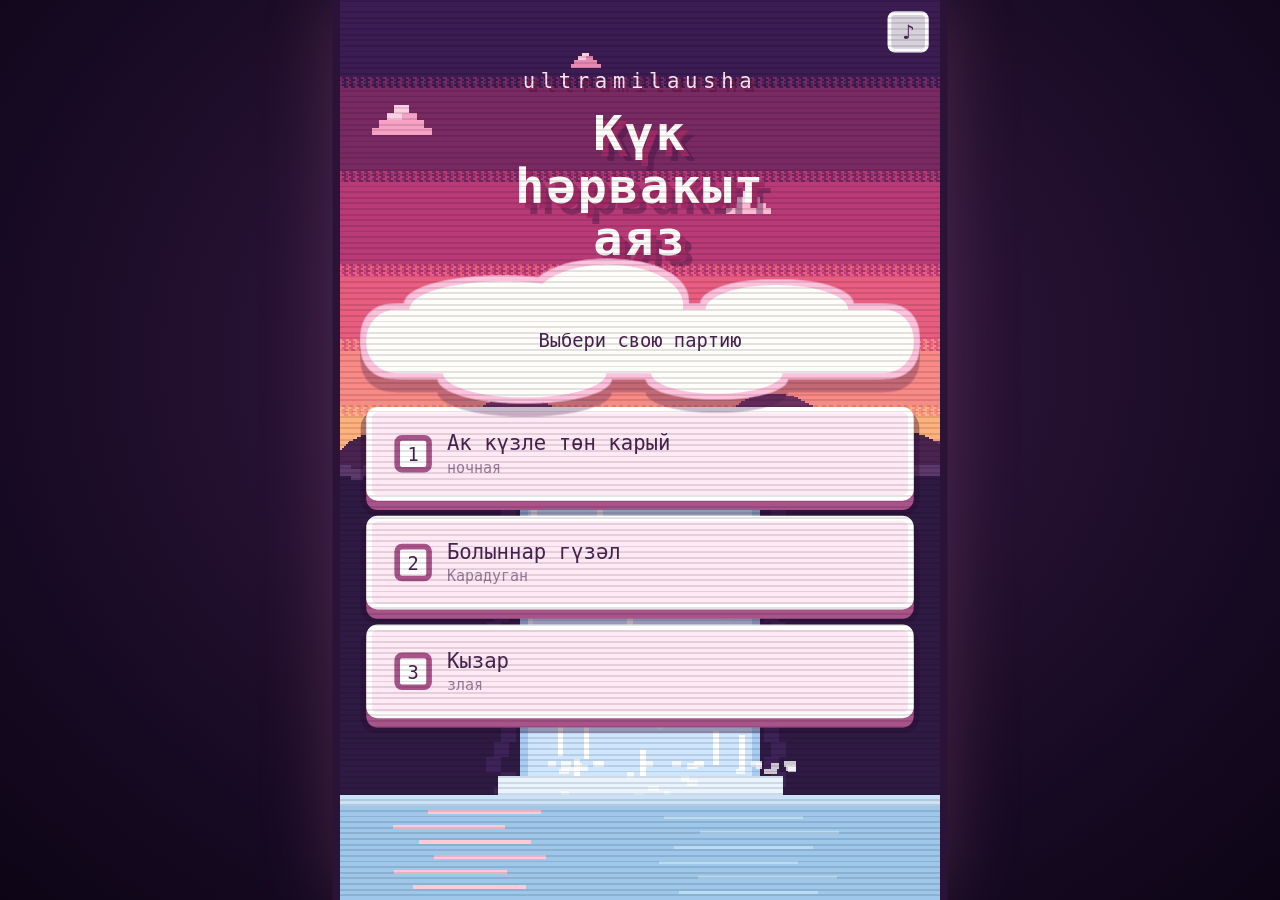
==== docs/index.html @ 02af9711 "Игра-стихотворение к синглу «Күк һәрвакыт аяз» Пиксельная игра: выбор партии, ловля слов парашютисто" ====
<!DOCTYPE html>
<html lang="ru">
<head>
<meta charset="utf-8">
<meta name="viewport" content="width=device-width, initial-scale=1, maximum-scale=1, user-scalable=no, viewport-fit=cover">
<title>ultramilausha — Күк һәрвакыт аяз</title>
<meta name="description" content="Напиши стихотворение, ловя слова с неба. Игра к синглу ultramilausha «Күк һәрвакыт аяз».">
<link rel="stylesheet" href="css/style.css">
</head>
<body>

<div class="stage">
  <div class="frame" id="frame">
    <canvas id="c" width="320" height="480"></canvas>

    <div class="ui" id="ui">

      <!-- кнопка звука -->
      <button class="sound" id="sound" aria-label="звук">♪</button>

      <!-- ЗАСТАВКА -->
      <section class="screen active" id="s-title">
        <div class="titleblock">
          <div class="artist">ultramilausha</div>
          <h1 class="single">Күк<br>һәрвакыт<br>аяз</h1>
        </div>
        <div class="cloud cloud-sm"><div class="cbody center-text">Выбери свою партию</div></div>
        <div class="parties" id="parties"></div>
      </section>

      <!-- ИНСТРУКЦИЯ -->
      <section class="screen" id="s-howto">
        <div class="cloud"><div class="cbody">
          <p>Сейчас мы будем писать стихотворение.</p>
          <p>Это очень просто. Название у него уже есть — это название твоей партии.</p>
          <p>Теперь мы будем писать первую строчку. Напиши её начало и поймай конец.</p>
        </div></div>
        <div class="poemline" id="howto-line"></div>
        <button class="btn" id="howto-next">Дальше</button>
      </section>

      <!-- ВВОД СТРОКИ -->
      <section class="screen" id="s-line">
        <div class="cloud cloud-poem"><div class="cbody">
          <div class="poem" id="line-poem"></div>
        </div></div>
        <div class="cloud cloud-sm"><div class="cbody">
          <span class="lbl" id="line-label"></span>
        </div></div>
        <div class="cloud cloud-input"><div class="cbody">
          <input class="field" id="line-input" type="text" maxlength="42"
                 autocomplete="off" autocapitalize="off" spellcheck="false" placeholder="…">
        </div></div>
        <div class="err" id="line-err"></div>
        <button class="btn" id="line-next">Ловить слово</button>
      </section>

      <!-- ИГРА -->
      <section class="screen screen-game" id="s-game">
        <div class="hud" id="hud"></div>
        <div class="tip" id="tip">веди пальцем&nbsp;&nbsp;·&nbsp;&nbsp;← →</div>
      </section>

      <!-- ФИНАЛ -->
      <section class="screen" id="s-final">
        <div class="cloud cloud-poem"><div class="cbody">
          <div class="poem poem-final" id="final-poem"></div>
        </div></div>
        <div class="share" id="share">
          <button class="btn btn-wide" id="sh-native">Отправить</button>
          <button class="btn btn-insta" id="sh-insta">Опубликовать в инстаграме</button>
          <div class="share-row">
            <button class="btn btn-sm" id="sh-tg">Telegram</button>
            <button class="btn btn-sm" id="sh-wa">WhatsApp</button>
          </div>
          <div class="share-row">
            <button class="btn btn-sm" id="sh-mail">Почта</button>
            <button class="btn btn-sm" id="sh-copy">Копировать</button>
          </div>
          <button class="btn btn-ghost" id="sh-again">Играть снова</button>
        </div>
      </section>

    </div>
  </div>
</div>

<script src="js/config.js"></script>
<script src="js/words.js"></script>
<script src="js/scenes.js"></script>
<script src="js/game.js"></script>
</body>
</html>
---- docs/css/style.css ----
/* ==========================================================
   ultramilausha — Күк һәрвакыт аяз
   Пиксельная игра-стихотворение
   ========================================================== */

* { box-sizing: border-box; margin: 0; padding: 0; }

html, body {
  height: 100%;
  overflow: hidden;
  background: #180a24;
  font-family: "Menlo", "Consolas", "DejaVu Sans Mono", "Courier New", monospace;
  -webkit-text-size-adjust: 100%;
  -webkit-tap-highlight-color: transparent;
}

body::before {
  content: "";
  position: fixed; inset: 0;
  background: radial-gradient(ellipse at 50% 40%, #3a1c47 0%, #180a24 70%, #0d0516 100%);
}

.stage {
  position: fixed; inset: 0;
  display: flex; align-items: center; justify-content: center;
}

.frame {
  position: relative;
  width: 320px; height: 480px;
  flex: 0 0 auto;
  transform-origin: center center;
  box-shadow: 0 0 0 4px #2b1338, 0 0 40px rgba(255, 150, 200, .22);
  overflow: hidden;
}

canvas {
  position: absolute; inset: 0;
  width: 320px; height: 480px;
  image-rendering: pixelated;
  image-rendering: crisp-edges;
  touch-action: none;
}

/* лёгкие «сканлайны» — привет 90-м */
.frame::after {
  content: "";
  position: absolute; inset: 0;
  pointer-events: none;
  background: repeating-linear-gradient(
    to bottom, rgba(0,0,0,.11) 0 1px, rgba(0,0,0,0) 1px 3px);
  z-index: 30;
}

.ui { position: absolute; inset: 0; z-index: 20; pointer-events: none; }

/* ---------- экраны ---------- */
.screen {
  position: absolute; inset: 0;
  display: none;
  flex-direction: column;
  align-items: center;
  justify-content: center;
  gap: 6px;
  padding: 14px 14px;
  overflow: hidden;
}
.screen.active { display: flex; pointer-events: auto; }
.screen-game.active { pointer-events: none; justify-content: flex-start; }

/* ==========================================================
   ОБЛАКА
   Тело + «пуфы» по краям, обведённые одним общим контуром
   через drop-shadow. Пуфы добавляет JS каждому .cloud.
   ========================================================== */
.cloud {
  position: relative;
  width: 100%;
  margin: 20px 0 16px;
  filter:
    drop-shadow(3px 0 0 #ffc2dd) drop-shadow(-3px 0 0 #ffc2dd)
    drop-shadow(0 3px 0 #ffc2dd) drop-shadow(0 -3px 0 #ffc2dd)
    drop-shadow(0 7px 0 rgba(70, 25, 80, .3));
}
.cloud .cbody {
  position: relative;
  z-index: 1;
  background: #fffdfa;
  border-radius: 16px;
  padding: 12px 15px;
  color: #4a2350;
  font-size: 11px;
  line-height: 1.55;
}
.cloud .puff {
  position: absolute;
  z-index: 0;
  background: #fffdfa;
  border-radius: 50%;
}
.cloud p + p { margin-top: 7px; }
.cloud-sm .cbody { font-size: 10px; padding: 9px 13px; }
.cloud-sm { margin: 16px 0 12px; }
.center-text { text-align: center; }

/* облако-поле для ввода */
.cloud-input { margin: 16px 0 10px; }
.cloud-input .cbody { padding: 7px 14px; background: #fff6fb; }
.cloud-input .puff { background: #fff6fb; }

/* облако со стихотворением */
.cloud-poem .cbody { padding: 13px 16px; }

/* ---------- заставка ---------- */
#s-title { padding-bottom: 74px; }
.titleblock { text-align: center; margin-bottom: 2px; }
.artist {
  font-size: 11px; letter-spacing: 3px;
  color: #ffe6f2; text-transform: lowercase;
  text-shadow: 2px 2px 0 #6b1d4a;
  margin-bottom: 8px;
}
.single {
  font-size: 26px; line-height: 1.06; font-weight: 700;
  color: #fffdfa; letter-spacing: 1px;
  text-shadow: 3px 3px 0 #a02a63, 6px 6px 0 rgba(60,20,70,.4);
}

.parties { display: flex; flex-direction: column; gap: 8px; width: 100%; }

/* ---------- кнопки ---------- */
.btn {
  font: inherit;
  font-size: 11px;
  color: #4a2350;
  background: #ffe9f4;
  border: 3px solid #ffffff;
  box-shadow: 0 5px 0 #a8548a, 0 5px 0 3px rgba(40,10,50,.35);
  border-radius: 6px;
  padding: 10px 12px;
  cursor: pointer;
  width: 100%;
  text-align: center;
  transition: transform .05s;
}
.btn:active { transform: translateY(4px); box-shadow: 0 1px 0 #a8548a, 0 1px 0 3px rgba(40,10,50,.35); }
.btn-sm { font-size: 10px; padding: 9px 6px; }
.btn-wide { background: #fff6ba; }
.btn-insta {
  background: linear-gradient(100deg, #ffd9a8 0%, #ffb0c4 45%, #d3a4ee 100%);
  font-size: 10px;
}
.btn-ghost {
  background: transparent; color: #ffe6f2; border-color: rgba(255,255,255,.5);
  box-shadow: none; font-size: 10px; padding: 8px;
}
.btn-ghost:active { transform: translateY(2px); box-shadow: none; }

.party { display: flex; align-items: center; gap: 8px; text-align: left; }
.party .num {
  flex: 0 0 auto;
  width: 20px; height: 20px; line-height: 15px; text-align: center;
  border: 3px solid #a8548a; border-radius: 4px;
  background: #fff; font-size: 10px;
}
.party .nm { flex: 1 1 auto; }
.party .hint { font-size: 8px; opacity: .55; display: block; margin-top: 2px; }

/* ---------- поля ---------- */
.lbl { display: block; font-size: 10px; line-height: 1.5; color: #7a3c72; text-align: center; }
.field {
  font: inherit; font-size: 14px;
  width: 86%;
  display: block;
  margin: 0 auto;
  padding: 5px 2px;
  color: #3a1c44;
  background: transparent;
  border: none;
  border-bottom: 2px dashed #ffb9d8;
  border-radius: 0;
  outline: none;
  text-align: center;
}
.field:focus { border-bottom-color: #ff85b8; }
.field::placeholder { color: #e2b6cd; }
.err {
  font-size: 9px; color: #ffd6e6; min-height: 11px;
  text-shadow: 1px 1px 0 rgba(60,20,70,.8);
}

/* ---------- стихотворение ---------- */
.poem { color: #3a1c44; font-size: 12px; line-height: 1.7; }
.poem .ptitle {
  font-size: 12px; font-weight: 700; color: #c0356a;
  text-align: center; padding-bottom: 5px; margin-bottom: 5px;
  border-bottom: 2px dotted #ffc2dd;
}
.poem div { white-space: pre-wrap; }
.poem .caught { color: #c0356a; font-weight: 700; }
.poem .cursor { color: #c0356a; animation: blink 1s steps(2) infinite; }
@keyframes blink { 50% { opacity: 0; } }
.poem-final { font-size: 12px; }

.poemline {
  font-size: 12px; color: #fffdfa; text-align: center;
  text-shadow: 2px 2px 0 rgba(60,20,70,.65);
}

/* ---------- игра ---------- */
.hud {
  position: absolute; top: 8px; left: 0; right: 0;
  text-align: center; font-size: 9px;
  color: #fffdfa; text-shadow: 2px 2px 0 rgba(0,0,0,.55);
  letter-spacing: 1px;
}
.tip {
  position: absolute; bottom: 14px; left: 0; right: 0;
  text-align: center; font-size: 9px;
  color: rgba(255,255,255,.85); text-shadow: 2px 2px 0 rgba(0,0,0,.5);
  transition: opacity .6s;
}
.tip.hide { opacity: 0; }

/* ---------- звук ---------- */
.sound {
  position: absolute; top: 6px; right: 6px; z-index: 40; pointer-events: auto;
  width: 22px; height: 22px;
  font: inherit; font-size: 11px; line-height: 1;
  color: #4a2350; background: rgba(255,255,255,.8);
  border: 2px solid rgba(255,255,255,.9); border-radius: 4px;
  cursor: pointer;
}
.sound.off { color: #b06a90; opacity: .6; }

/* ---------- шеринг ---------- */
.share { width: 100%; display: flex; flex-direction: column; gap: 6px; }
.share-row { display: flex; gap: 6px; }
.toast {
  position: absolute; left: 50%; bottom: 18px; transform: translateX(-50%);
  width: 84%; text-align: center;
  background: #fffdfa; color: #4a2350; border: 3px solid #ffd0e4;
  border-radius: 8px; padding: 7px 12px; font-size: 10px; z-index: 50;
  box-shadow: 0 4px 0 rgba(70,25,80,.3);
}
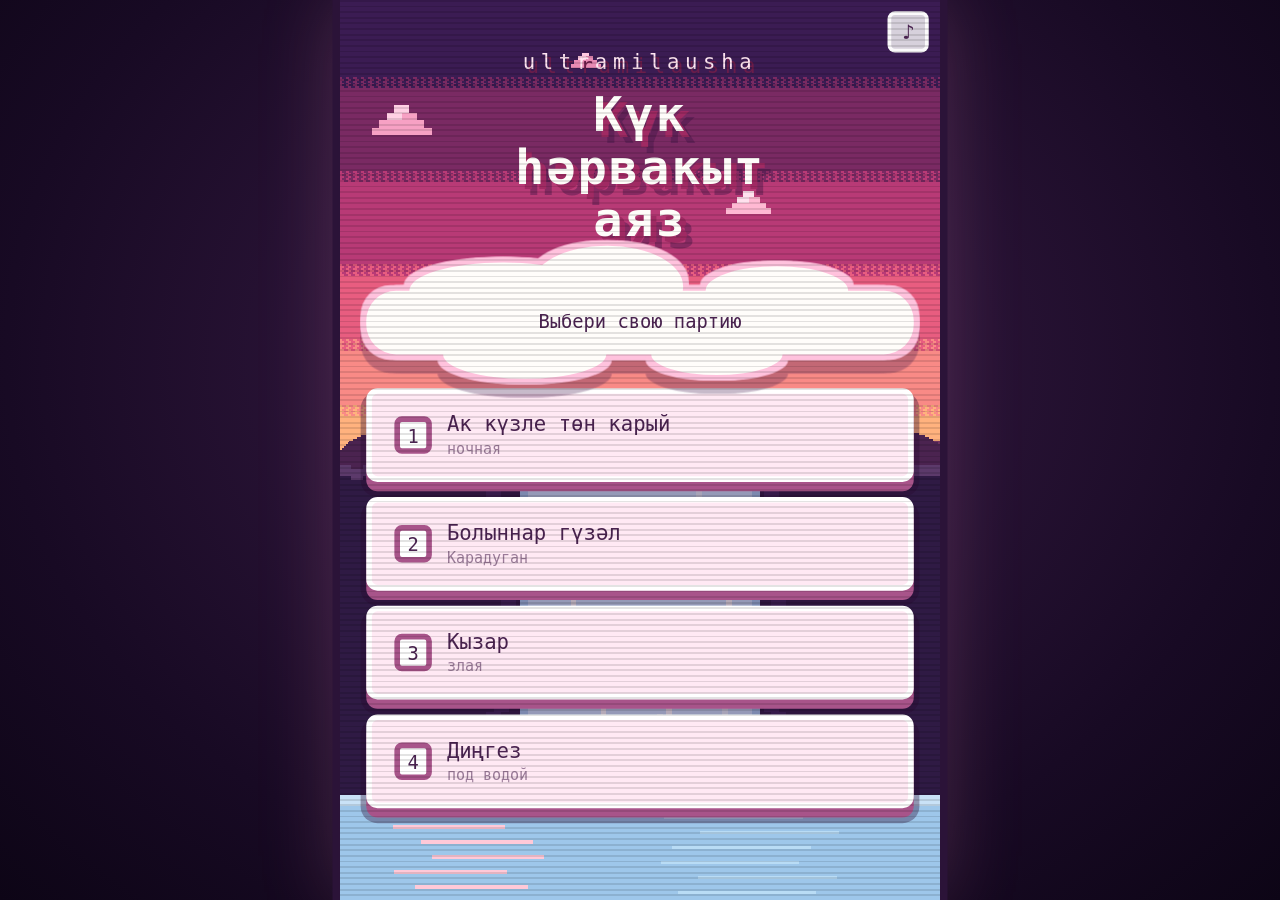
==== commit d9203cac: "Глава «Диңгез» под водой и правка стихотворения перед отправкой Четвёртая партия: красное море, кора" ====
--- a/docs/index.html
+++ b/docs/index.html
@@ -5,7 +5,7 @@
 <meta name="viewport" content="width=device-width, initial-scale=1, maximum-scale=1, user-scalable=no, viewport-fit=cover">
 <title>ultramilausha — Күк һәрвакыт аяз</title>
 <meta name="description" content="Напиши стихотворение, ловя слова с неба. Игра к синглу ultramilausha «Күк һәрвакыт аяз».">
-<link rel="stylesheet" href="css/style.css">
+<link rel="stylesheet" href="css/style.css?v=2">
 </head>
 <body>
 
@@ -64,7 +64,9 @@
       <!-- ФИНАЛ -->
       <section class="screen" id="s-final">
         <div class="cloud cloud-poem"><div class="cbody">
+          <button class="pencil" id="sh-edit">править</button>
           <div class="poem poem-final" id="final-poem"></div>
+          <textarea class="poem-edit" id="final-edit" rows="6" spellcheck="false" hidden></textarea>
         </div></div>
         <div class="share" id="share">
           <button class="btn btn-wide" id="sh-native">Отправить</button>
@@ -85,9 +87,9 @@
   </div>
 </div>
 
-<script src="js/config.js"></script>
-<script src="js/words.js"></script>
-<script src="js/scenes.js"></script>
-<script src="js/game.js"></script>
+<script src="js/config.js?v=2"></script>
+<script src="js/words.js?v=2"></script>
+<script src="js/scenes.js?v=2"></script>
+<script src="js/game.js?v=2"></script>
 </body>
 </html>
--- a/docs/css/style.css
+++ b/docs/css/style.css
@@ -4,6 +4,7 @@
    ========================================================== */
 
 * { box-sizing: border-box; margin: 0; padding: 0; }
+[hidden] { display: none !important; }
 
 html, body {
   height: 100%;
@@ -63,8 +64,10 @@
   justify-content: center;
   gap: 6px;
   padding: 14px 14px;
-  overflow: hidden;
-}
+  overflow-y: auto;
+  scrollbar-width: none;
+}
+.screen::-webkit-scrollbar { display: none; }
 .screen.active { display: flex; pointer-events: auto; }
 .screen-game.active { pointer-events: none; justify-content: flex-start; }
 
@@ -110,9 +113,29 @@
 
 /* облако со стихотворением */
 .cloud-poem .cbody { padding: 13px 16px; }
+.pencil {
+  position: absolute; top: 5px; right: 7px; z-index: 3;
+  font: inherit; font-size: 9px; line-height: 1;
+  text-decoration: underline; text-underline-offset: 2px;
+  color: #c0356a; background: transparent;
+  border: none; cursor: pointer; padding: 0;
+}
+.pencil:active { transform: translateY(1px); }
+.poem-edit {
+  width: 100%;
+  font: inherit; font-size: 12px; line-height: 1.7;
+  color: #3a1c44;
+  background: #fff6fb;
+  border: 2px dashed #ffb9d8;
+  border-radius: 10px;
+  padding: 7px 9px;
+  outline: none;
+  resize: none;
+}
+.poem-edit:focus { border-color: #ff85b8; }
 
 /* ---------- заставка ---------- */
-#s-title { padding-bottom: 74px; }
+#s-title { padding-bottom: 36px; }
 .titleblock { text-align: center; margin-bottom: 2px; }
 .artist {
   font-size: 11px; letter-spacing: 3px;
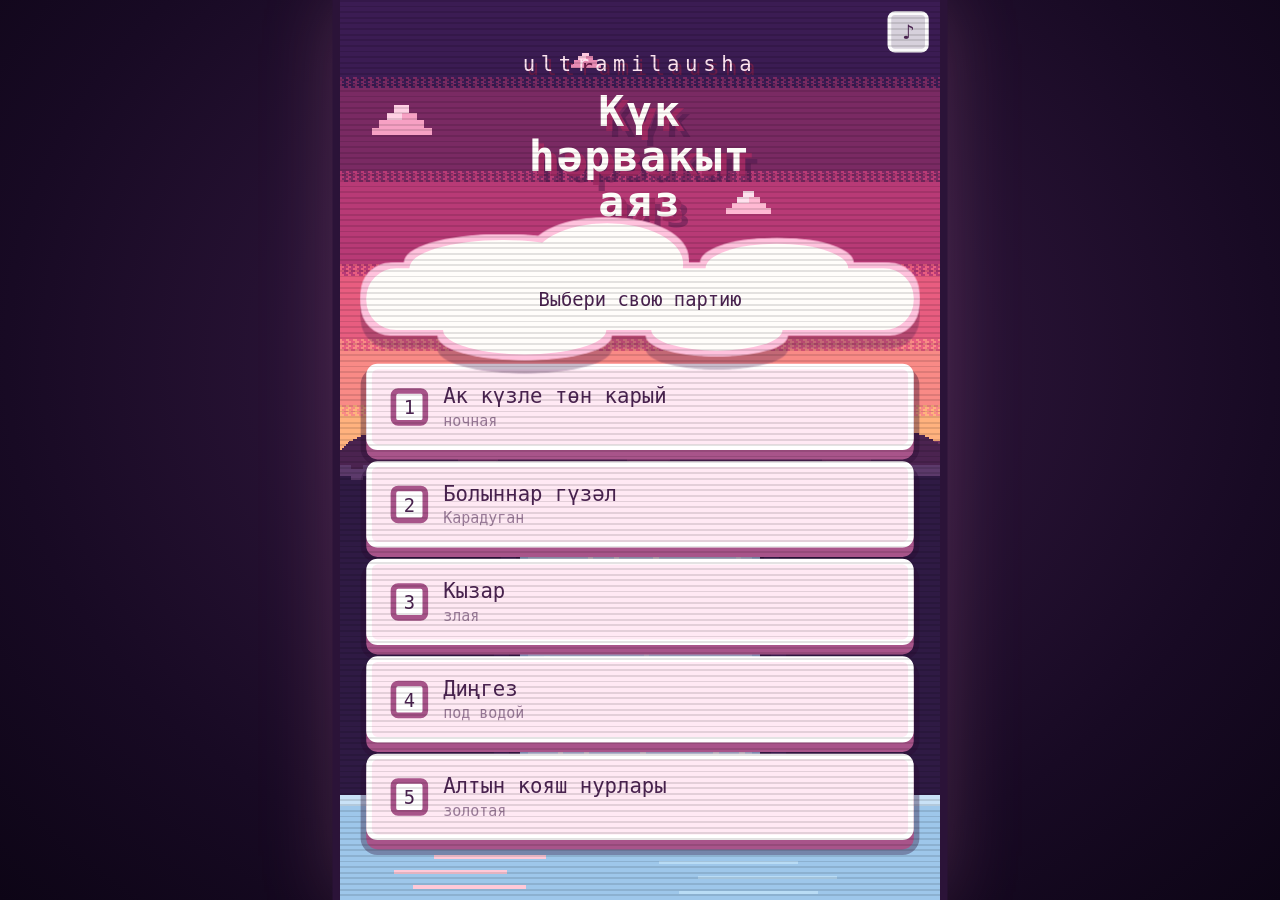
==== commit b6490938: "Красное море стало бирюзовым, под водой — аквалангист, новая глава «Алтын кояш нурлары» Красное море" ====
--- a/docs/index.html
+++ b/docs/index.html
@@ -5,7 +5,7 @@
 <meta name="viewport" content="width=device-width, initial-scale=1, maximum-scale=1, user-scalable=no, viewport-fit=cover">
 <title>ultramilausha — Күк һәрвакыт аяз</title>
 <meta name="description" content="Напиши стихотворение, ловя слова с неба. Игра к синглу ultramilausha «Күк һәрвакыт аяз».">
-<link rel="stylesheet" href="css/style.css?v=2">
+<link rel="stylesheet" href="css/style.css?v=4">
 </head>
 <body>
 
@@ -87,9 +87,9 @@
   </div>
 </div>
 
-<script src="js/config.js?v=2"></script>
-<script src="js/words.js?v=2"></script>
-<script src="js/scenes.js?v=2"></script>
-<script src="js/game.js?v=2"></script>
+<script src="js/config.js?v=4"></script>
+<script src="js/words.js?v=4"></script>
+<script src="js/scenes.js?v=4"></script>
+<script src="js/game.js?v=4"></script>
 </body>
 </html>
--- a/docs/css/style.css
+++ b/docs/css/style.css
@@ -135,21 +135,22 @@
 .poem-edit:focus { border-color: #ff85b8; }
 
 /* ---------- заставка ---------- */
-#s-title { padding-bottom: 36px; }
+#s-title { padding-bottom: 18px; }
 .titleblock { text-align: center; margin-bottom: 2px; }
 .artist {
   font-size: 11px; letter-spacing: 3px;
   color: #ffe6f2; text-transform: lowercase;
   text-shadow: 2px 2px 0 #6b1d4a;
-  margin-bottom: 8px;
+  margin-bottom: 6px;
 }
 .single {
-  font-size: 26px; line-height: 1.06; font-weight: 700;
+  font-size: 23px; line-height: 1.05; font-weight: 700;
   color: #fffdfa; letter-spacing: 1px;
   text-shadow: 3px 3px 0 #a02a63, 6px 6px 0 rgba(60,20,70,.4);
 }
 
-.parties { display: flex; flex-direction: column; gap: 8px; width: 100%; }
+.parties { display: flex; flex-direction: column; gap: 6px; width: 100%; }
+.parties .btn { padding: 8px 10px; }
 
 /* ---------- кнопки ---------- */
 .btn {
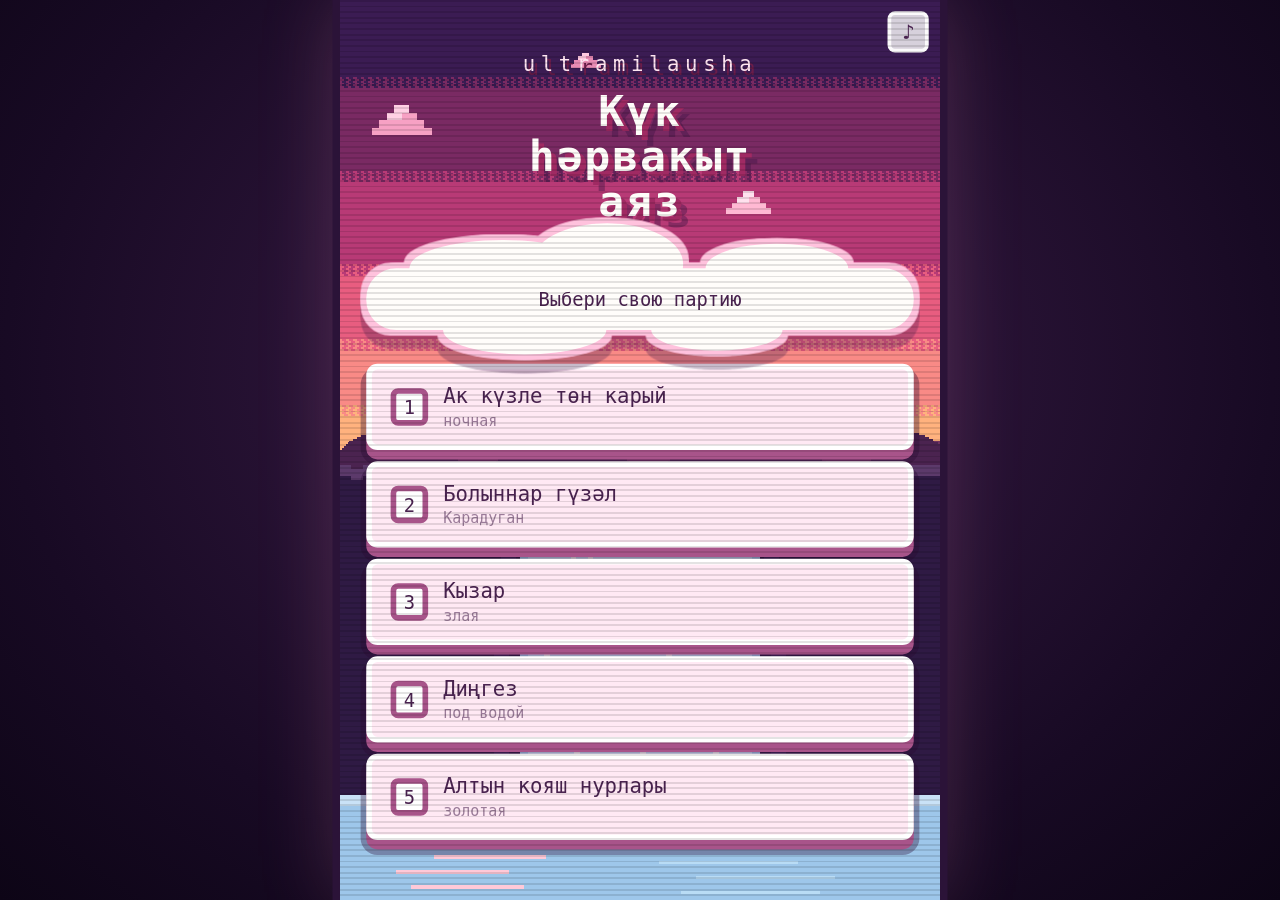
==== commit 2c5c44a8: "Псевдовосьмибитная музыка: пять версий песни по партиям Ноты сняты с миди из аблетона (папка «музыка" ====
--- a/docs/index.html
+++ b/docs/index.html
@@ -5,7 +5,7 @@
 <meta name="viewport" content="width=device-width, initial-scale=1, maximum-scale=1, user-scalable=no, viewport-fit=cover">
 <title>ultramilausha — Күк һәрвакыт аяз</title>
 <meta name="description" content="Напиши стихотворение, ловя слова с неба. Игра к синглу ultramilausha «Күк һәрвакыт аяз».">
-<link rel="stylesheet" href="css/style.css?v=4">
+<link rel="stylesheet" href="css/style.css?v=14">
 </head>
 <body>
 
@@ -87,9 +87,10 @@
   </div>
 </div>
 
-<script src="js/config.js?v=4"></script>
-<script src="js/words.js?v=4"></script>
-<script src="js/scenes.js?v=4"></script>
-<script src="js/game.js?v=4"></script>
+<script src="js/config.js?v=14"></script>
+<script src="js/words.js?v=14"></script>
+<script src="js/scenes.js?v=14"></script>
+<script src="js/music.js?v=14"></script>
+<script src="js/game.js?v=14"></script>
 </body>
 </html>
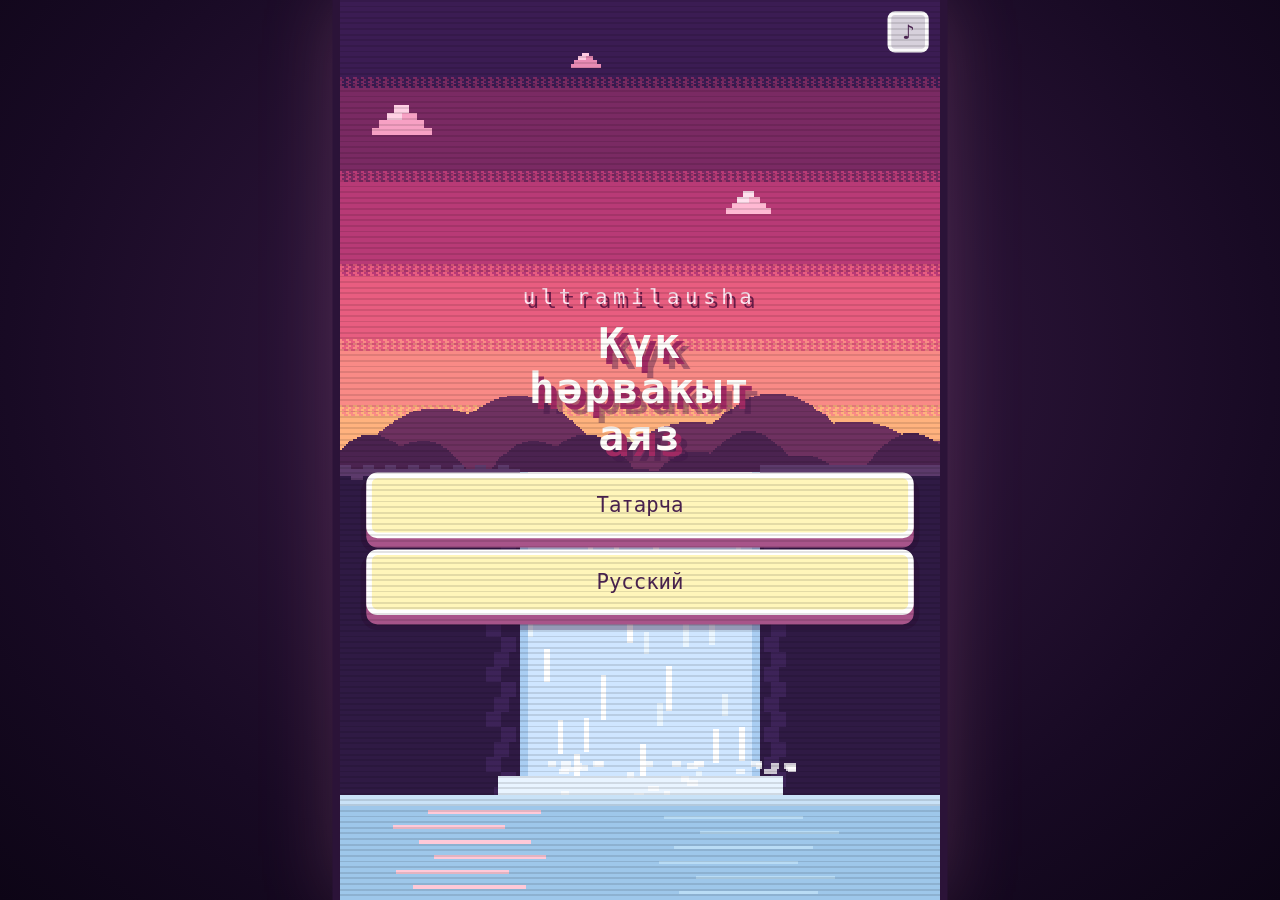
==== commit 74c67aba: "Два языка: экран выбора в начале, все надписи в STRINGS Игра открывается выбором «Татарча» или «Русс" ====
--- a/docs/index.html
+++ b/docs/index.html
@@ -5,7 +5,7 @@
 <meta name="viewport" content="width=device-width, initial-scale=1, maximum-scale=1, user-scalable=no, viewport-fit=cover">
 <title>ultramilausha — Күк һәрвакыт аяз</title>
 <meta name="description" content="Напиши стихотворение, ловя слова с неба. Игра к синглу ultramilausha «Күк һәрвакыт аяз».">
-<link rel="stylesheet" href="css/style.css?v=14">
+<link rel="stylesheet" href="css/style.css?v=15">
 </head>
 <body>
 
@@ -18,25 +18,33 @@
       <!-- кнопка звука -->
       <button class="sound" id="sound" aria-label="звук">♪</button>
 
-      <!-- ЗАСТАВКА -->
-      <section class="screen active" id="s-title">
+      <!-- ВЫБОР ЯЗЫКА -->
+      <section class="screen active" id="s-lang">
         <div class="titleblock">
           <div class="artist">ultramilausha</div>
           <h1 class="single">Күк<br>һәрвакыт<br>аяз</h1>
         </div>
-        <div class="cloud cloud-sm"><div class="cbody center-text">Выбери свою партию</div></div>
+        <div class="parties">
+          <button class="btn btn-wide" id="lang-tt">Татарча</button>
+          <button class="btn btn-wide" id="lang-ru">Русский</button>
+        </div>
+      </section>
+
+      <!-- ЗАСТАВКА -->
+      <section class="screen" id="s-title">
+        <div class="titleblock">
+          <div class="artist">ultramilausha</div>
+          <h1 class="single">Күк<br>һәрвакыт<br>аяз</h1>
+        </div>
+        <div class="cloud cloud-sm"><div class="cbody center-text" id="title-choose"></div></div>
         <div class="parties" id="parties"></div>
       </section>
 
       <!-- ИНСТРУКЦИЯ -->
       <section class="screen" id="s-howto">
-        <div class="cloud"><div class="cbody">
-          <p>Сейчас мы будем писать стихотворение.</p>
-          <p>Это очень просто. Название у него уже есть — это название твоей партии.</p>
-          <p>Теперь мы будем писать первую строчку. Напиши её начало и поймай конец.</p>
-        </div></div>
+        <div class="cloud"><div class="cbody" id="howto-text"></div></div>
         <div class="poemline" id="howto-line"></div>
-        <button class="btn" id="howto-next">Дальше</button>
+        <button class="btn" id="howto-next"></button>
       </section>
 
       <!-- ВВОД СТРОКИ -->
@@ -52,34 +60,34 @@
                  autocomplete="off" autocapitalize="off" spellcheck="false" placeholder="…">
         </div></div>
         <div class="err" id="line-err"></div>
-        <button class="btn" id="line-next">Ловить слово</button>
+        <button class="btn" id="line-next"></button>
       </section>
 
       <!-- ИГРА -->
       <section class="screen screen-game" id="s-game">
         <div class="hud" id="hud"></div>
-        <div class="tip" id="tip">веди пальцем&nbsp;&nbsp;·&nbsp;&nbsp;← →</div>
+        <div class="tip" id="tip"></div>
       </section>
 
       <!-- ФИНАЛ -->
       <section class="screen" id="s-final">
         <div class="cloud cloud-poem"><div class="cbody">
-          <button class="pencil" id="sh-edit">править</button>
+          <button class="pencil" id="sh-edit"></button>
           <div class="poem poem-final" id="final-poem"></div>
           <textarea class="poem-edit" id="final-edit" rows="6" spellcheck="false" hidden></textarea>
         </div></div>
         <div class="share" id="share">
-          <button class="btn btn-wide" id="sh-native">Отправить</button>
-          <button class="btn btn-insta" id="sh-insta">Опубликовать в инстаграме</button>
+          <button class="btn btn-wide" id="sh-native"></button>
+          <button class="btn btn-insta" id="sh-insta"></button>
           <div class="share-row">
             <button class="btn btn-sm" id="sh-tg">Telegram</button>
             <button class="btn btn-sm" id="sh-wa">WhatsApp</button>
           </div>
           <div class="share-row">
-            <button class="btn btn-sm" id="sh-mail">Почта</button>
-            <button class="btn btn-sm" id="sh-copy">Копировать</button>
+            <button class="btn btn-sm" id="sh-mail"></button>
+            <button class="btn btn-sm" id="sh-copy"></button>
           </div>
-          <button class="btn btn-ghost" id="sh-again">Играть снова</button>
+          <button class="btn btn-ghost" id="sh-again"></button>
         </div>
       </section>
 
@@ -87,10 +95,10 @@
   </div>
 </div>
 
-<script src="js/config.js?v=14"></script>
-<script src="js/words.js?v=14"></script>
-<script src="js/scenes.js?v=14"></script>
-<script src="js/music.js?v=14"></script>
-<script src="js/game.js?v=14"></script>
+<script src="js/config.js?v=15"></script>
+<script src="js/words.js?v=15"></script>
+<script src="js/scenes.js?v=15"></script>
+<script src="js/music.js?v=15"></script>
+<script src="js/game.js?v=15"></script>
 </body>
 </html>
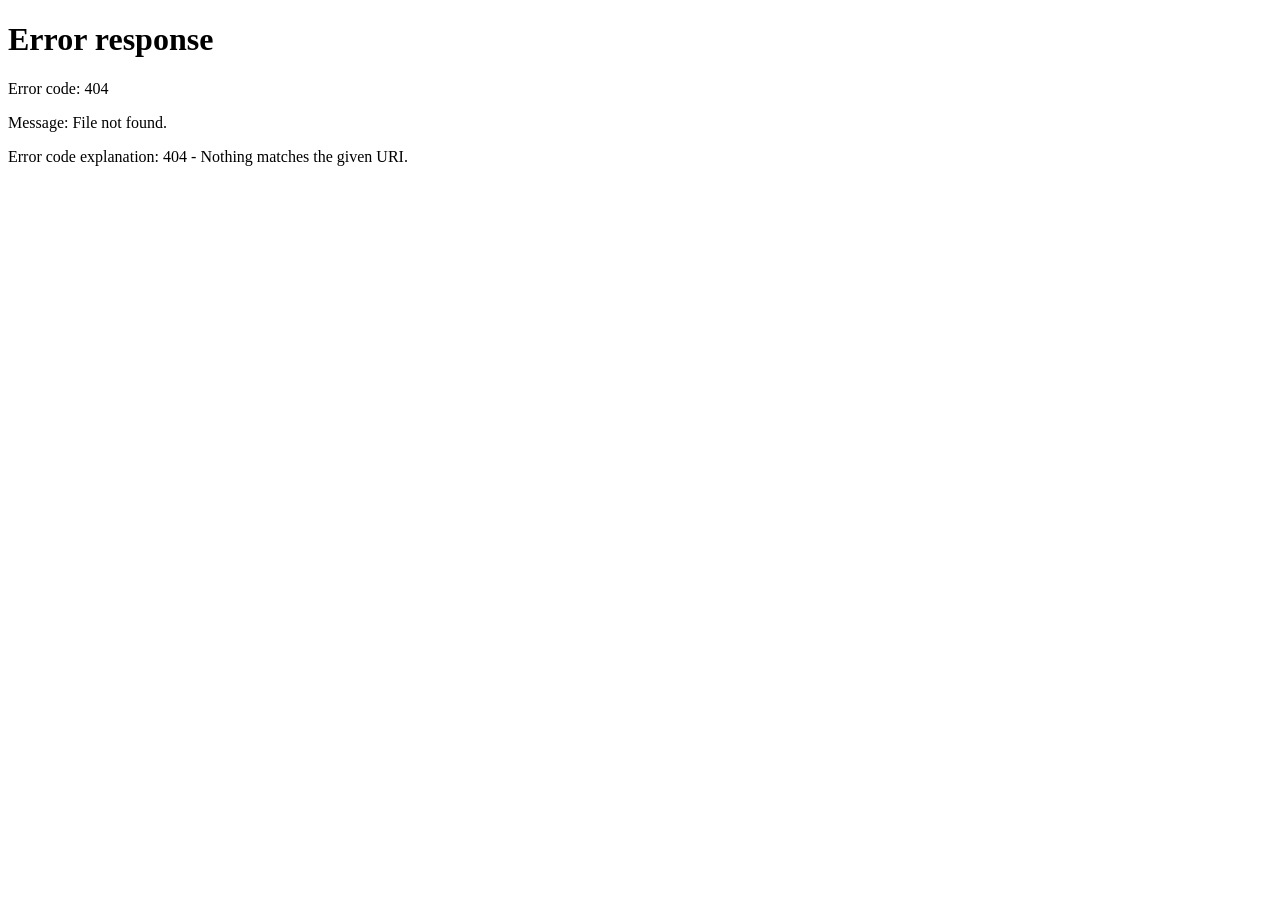
==== commit aa2c5464: "Счётчик посещений и переезд игры в /ayaz Яндекс.Метрика считает семнадцать точек: выбранный язык, вы" ====
--- a/docs/index.html
+++ b/docs/index.html
@@ -2,103 +2,35 @@
 <html lang="ru">
 <head>
 <meta charset="utf-8">
-<meta name="viewport" content="width=device-width, initial-scale=1, maximum-scale=1, user-scalable=no, viewport-fit=cover">
+<meta name="viewport" content="width=device-width, initial-scale=1">
 <title>ultramilausha — Күк һәрвакыт аяз</title>
-<meta name="description" content="Напиши стихотворение, ловя слова с неба. Игра к синглу ultramilausha «Күк һәрвакыт аяз».">
-<link rel="stylesheet" href="css/style.css?v=15">
+
+<!-- Пока в корне сайта ничего нет, отсюда перебрасывает на игру.
+     Когда появится настоящий сайт поэтессы, он заменит собой этот файл,
+     а игра останется по адресу /ayaz/ и ссылки не протухнут.
+
+     Редирект сделан страницей, а не настройкой сервера, — чтобы работал
+     на любом хостинге одинаково и не зависел от .htaccess и панели. -->
+<meta http-equiv="refresh" content="0; url=/ayaz/">
+<link rel="canonical" href="/ayaz/">
+<script>location.replace('/ayaz/');</script>
+
+<style>
+  body {
+    margin: 0;
+    min-height: 100vh;
+    display: flex;
+    align-items: center;
+    justify-content: center;
+    background: #8fd3f4;
+    color: #123;
+    font: 16px/1.5 Menlo, Consolas, "Courier New", monospace;
+    text-align: center;
+  }
+  a { color: #123; }
+</style>
 </head>
 <body>
-
-<div class="stage">
-  <div class="frame" id="frame">
-    <canvas id="c" width="320" height="480"></canvas>
-
-    <div class="ui" id="ui">
-
-      <!-- кнопка звука -->
-      <button class="sound" id="sound" aria-label="звук">♪</button>
-
-      <!-- ВЫБОР ЯЗЫКА -->
-      <section class="screen active" id="s-lang">
-        <div class="titleblock">
-          <div class="artist">ultramilausha</div>
-          <h1 class="single">Күк<br>һәрвакыт<br>аяз</h1>
-        </div>
-        <div class="parties">
-          <button class="btn btn-wide" id="lang-tt">Татарча</button>
-          <button class="btn btn-wide" id="lang-ru">Русский</button>
-        </div>
-      </section>
-
-      <!-- ЗАСТАВКА -->
-      <section class="screen" id="s-title">
-        <div class="titleblock">
-          <div class="artist">ultramilausha</div>
-          <h1 class="single">Күк<br>һәрвакыт<br>аяз</h1>
-        </div>
-        <div class="cloud cloud-sm"><div class="cbody center-text" id="title-choose"></div></div>
-        <div class="parties" id="parties"></div>
-      </section>
-
-      <!-- ИНСТРУКЦИЯ -->
-      <section class="screen" id="s-howto">
-        <div class="cloud"><div class="cbody" id="howto-text"></div></div>
-        <div class="poemline" id="howto-line"></div>
-        <button class="btn" id="howto-next"></button>
-      </section>
-
-      <!-- ВВОД СТРОКИ -->
-      <section class="screen" id="s-line">
-        <div class="cloud cloud-poem"><div class="cbody">
-          <div class="poem" id="line-poem"></div>
-        </div></div>
-        <div class="cloud cloud-sm"><div class="cbody">
-          <span class="lbl" id="line-label"></span>
-        </div></div>
-        <div class="cloud cloud-input"><div class="cbody">
-          <input class="field" id="line-input" type="text" maxlength="42"
-                 autocomplete="off" autocapitalize="off" spellcheck="false" placeholder="…">
-        </div></div>
-        <div class="err" id="line-err"></div>
-        <button class="btn" id="line-next"></button>
-      </section>
-
-      <!-- ИГРА -->
-      <section class="screen screen-game" id="s-game">
-        <div class="hud" id="hud"></div>
-        <div class="tip" id="tip"></div>
-      </section>
-
-      <!-- ФИНАЛ -->
-      <section class="screen" id="s-final">
-        <div class="cloud cloud-poem"><div class="cbody">
-          <button class="pencil" id="sh-edit"></button>
-          <div class="poem poem-final" id="final-poem"></div>
-          <textarea class="poem-edit" id="final-edit" rows="6" spellcheck="false" hidden></textarea>
-        </div></div>
-        <div class="share" id="share">
-          <button class="btn btn-wide" id="sh-native"></button>
-          <button class="btn btn-insta" id="sh-insta"></button>
-          <div class="share-row">
-            <button class="btn btn-sm" id="sh-tg">Telegram</button>
-            <button class="btn btn-sm" id="sh-wa">WhatsApp</button>
-          </div>
-          <div class="share-row">
-            <button class="btn btn-sm" id="sh-mail"></button>
-            <button class="btn btn-sm" id="sh-copy"></button>
-          </div>
-          <button class="btn btn-ghost" id="sh-again"></button>
-        </div>
-      </section>
-
-    </div>
-  </div>
-</div>
-
-<script src="js/config.js?v=15"></script>
-<script src="js/words.js?v=15"></script>
-<script src="js/scenes.js?v=15"></script>
-<script src="js/music.js?v=15"></script>
-<script src="js/game.js?v=15"></script>
+  <p><a href="/ayaz/">Күк һәрвакыт аяз</a></p>
 </body>
 </html>
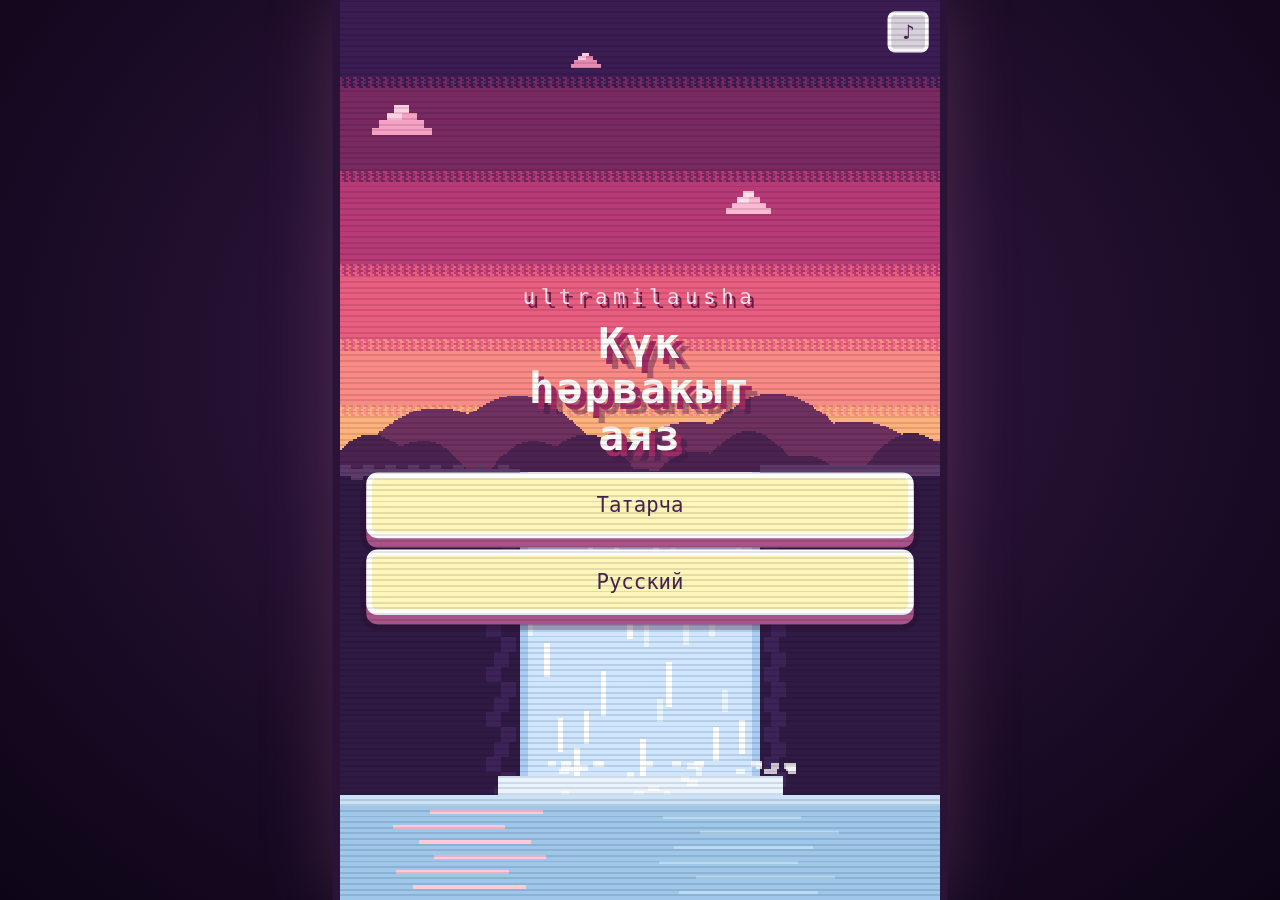
==== commit 23285d33: "Редирект в корне — относительным путём На своём домене сайт лежит в корне, а на GitHub Pages — в под" ====
--- a/docs/index.html
+++ b/docs/index.html
@@ -10,10 +10,14 @@
      а игра останется по адресу /ayaz/ и ссылки не протухнут.
 
      Редирект сделан страницей, а не настройкой сервера, — чтобы работал
-     на любом хостинге одинаково и не зависел от .htaccess и панели. -->
-<meta http-equiv="refresh" content="0; url=/ayaz/">
-<link rel="canonical" href="/ayaz/">
-<script>location.replace('/ayaz/');</script>
+     на любом хостинге одинаково и не зависел от .htaccess и панели.
+
+     Путь относительный (ayaz/, а не /ayaz/) нарочно: на своём домене сайт
+     лежит в корне, а на GitHub Pages — в подпапке репозитория. Абсолютный
+     путь в подпапке приводит в никуда, относительный верен в обоих местах. -->
+<meta http-equiv="refresh" content="0; url=ayaz/">
+<link rel="canonical" href="ayaz/">
+<script>location.replace('ayaz/');</script>
 
 <style>
   body {
@@ -31,6 +35,6 @@
 </style>
 </head>
 <body>
-  <p><a href="/ayaz/">Күк һәрвакыт аяз</a></p>
+  <p><a href="ayaz/">Күк һәрвакыт аяз</a></p>
 </body>
 </html>
